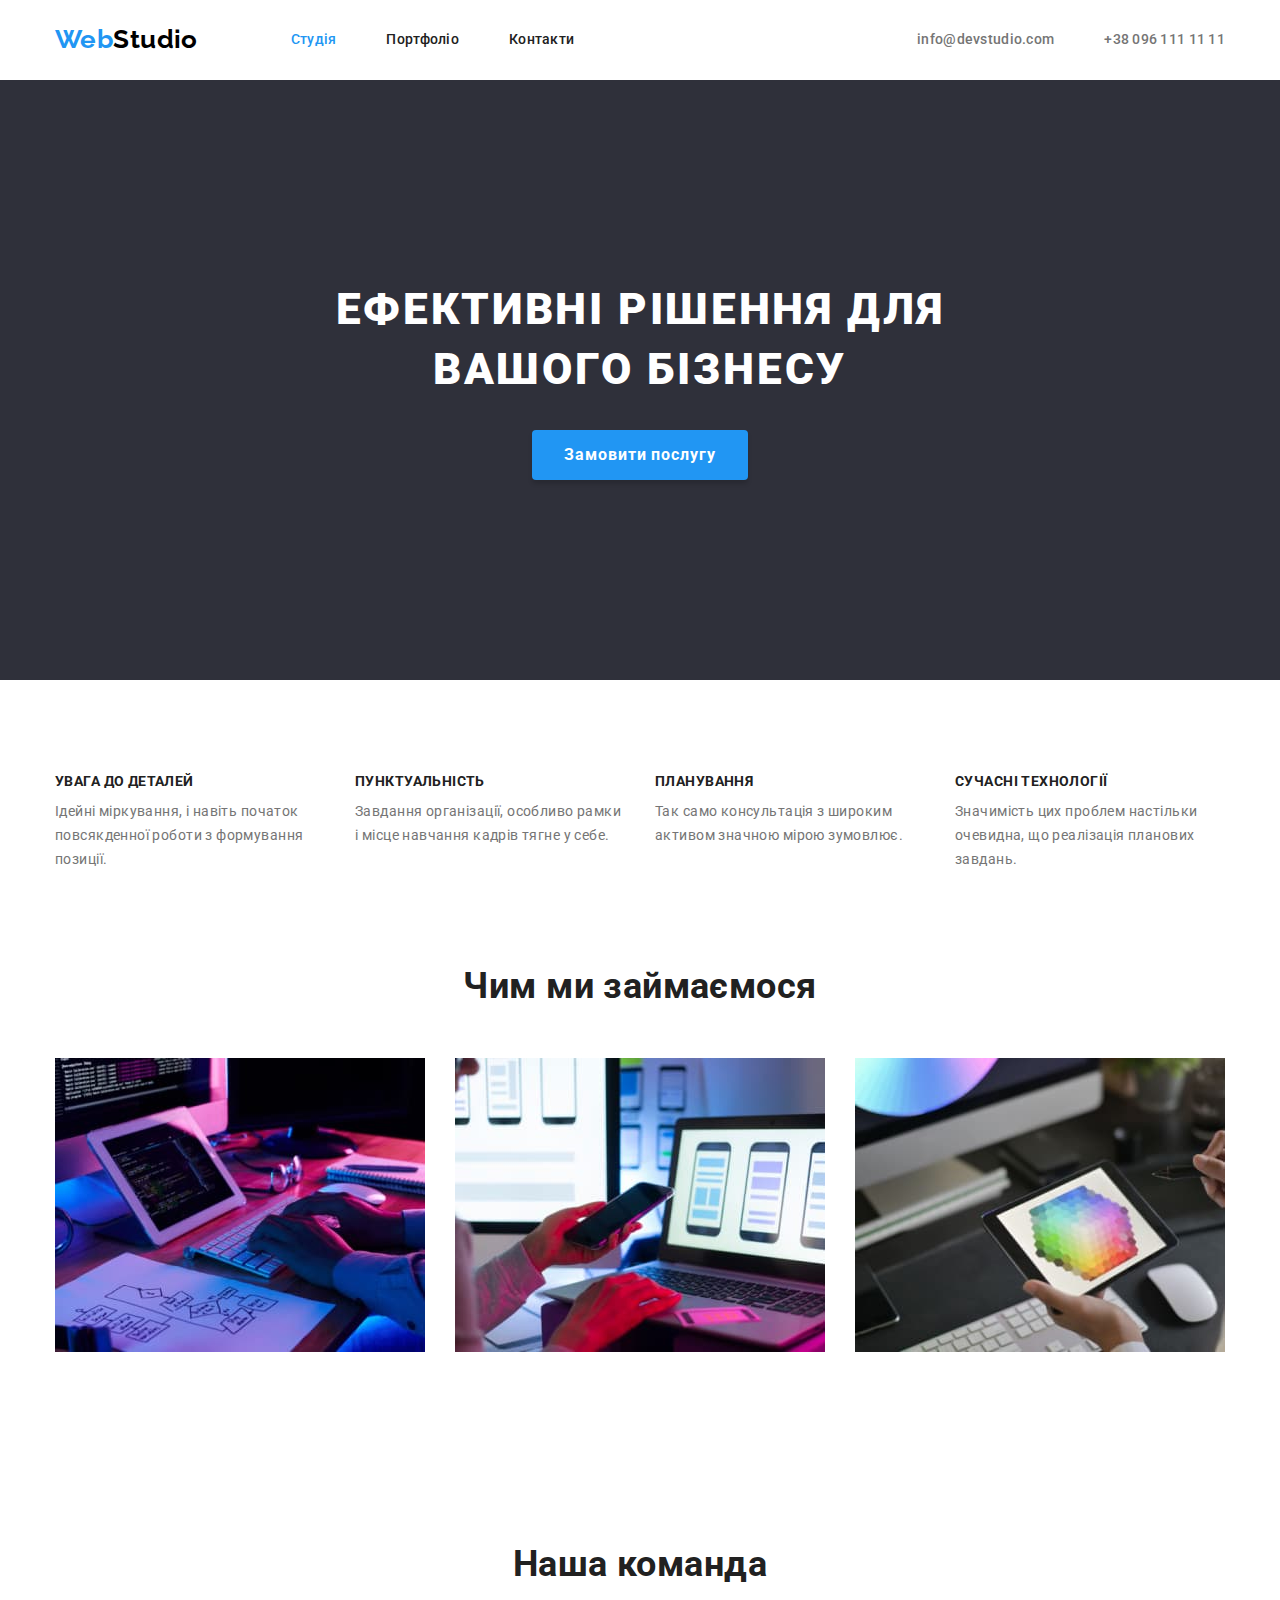
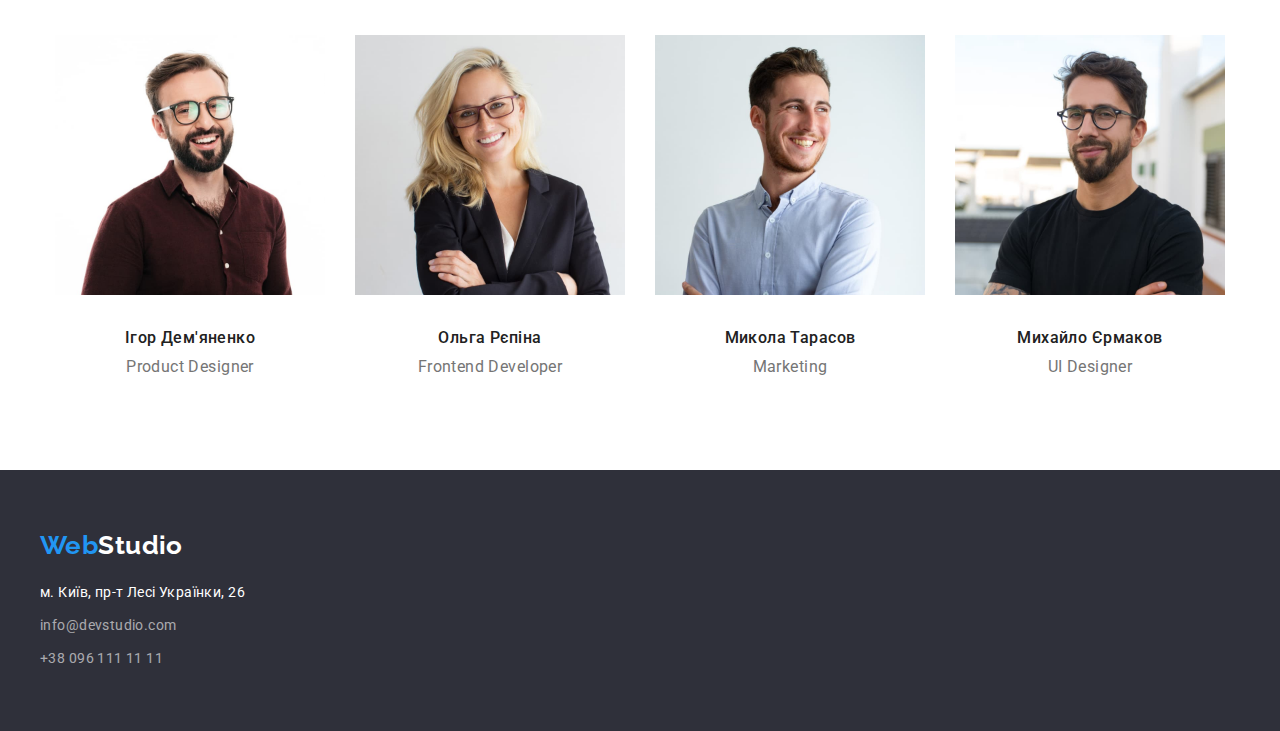
==== index.html @ 81488e93 "hw3" ====
<!DOCTYPE html>
<html lang="uk">
<head>
    <meta charset="UTF-8">
    <meta http-equiv="X-UA-Compatible" content="IE=edge">
    <meta name="viewport" content="width=device-width, initial-scale=1.0">
    <title>Web Studio</title>
    <link rel="preconnect" href="https://fonts.googleapis.com">
    <link rel="preconnect" href="https://fonts.gstatic.com" crossorigin>
    <link href="https://fonts.googleapis.com/css2?family=Raleway:wght@700&family=Roboto:wght@400;500;700;900&display=swap"
        rel="stylesheet">
    <link rel="stylesheet" href="https://cdnjs.cloudflare.com/ajax/libs/modern-normalize/1.1.0/modern-normalize.min.css">
    <link rel="stylesheet" href="./css/style.css">
</head>
<body>
    <header class="header">
        <div class="container main-nav">
            <nav class="nav">
                <a href="./index.html" class="logo link">Web<span class="logo-link">Studio</span></a>
                <ul class="header-list list">
                    <li class="item"><a href="" class="nav-links link link-active">Студія</a></li>
                    <li class="item"><a href="./portfolio.html" class="nav-links link">Портфоліо</a></li>
                    <li class="item"><a href="" class="nav-links link">Контакти</a></li>
                </ul>
            </nav>
            
            <ul class="site-contacts list">
                <li class="item"><a href="mailto:info@devstudio.com" class="nav-contact link">info@devstudio.com</a></li>
                <li class="item"><a href="tel:+380961111111" class="nav-contact link">+38 096 111 11 11</a></li>
            </ul>
        </div>
    </header>
    
    <main>
        <section class="banner">
            <div class="container main-banner">
                <h1 class="banner-title">Ефективні рішення для вашого бізнесу</h1>
                <button type="button" class="banner-btn">Замовити послугу</button>
            </div> 
        </section>

        <section class="features">
            <div class="container main-features">
                <h2 class="section-title visually-hidden">Особливості</h2>
                <ul class="features-list list">
                    <li class="item">
                        <h3 class="features-title">УВАГА ДО ДЕТАЛЕЙ</h3>
                        <p class="features-text">Ідейні міркування, і навіть початок повсякденної роботи з формування позиції.</p>
                    </li>
                    <li class="item">
                        <h3 class="features-title">ПУНКТУАЛЬНІСТЬ</h3>
                        <p class="features-text">Завдання організації, особливо рамки і місце навчання кадрів тягне у себе.</p>
                    </li>
                    <li class="item">
                        <h3 class="features-title">ПЛАНУВАННЯ</h3>
                        <p class="features-text">Так само консультація з широким активом значною мірою зумовлює.</p>
                    </li>
                    <li class="item">
                        <h3 class="features-title">СУЧАСНІ ТЕХНОЛОГІЇ</h3>
                        <p class="features-text">Значимість цих проблем настільки очевидна, що реалізація планових завдань.</p>
                    </li>
                </ul>
            </div>
        </section>

        <section class="wedoit">
            <div class="container wedoit-main ">
                <h2 class="section-title">Чим ми займаємося</h2>
                <ul class="wedoit-list list">
                    <li class="item">
                        <img class="wedoit-pic" src="./images/coding.jpg" alt="написання коду" width="370" height="294">
                    </li>
                    <li class="item">
                        <img class="wedoit-pic" src="./images/phone.jpg" alt="дівчина тримає телефон" width="370" height="294">
                    </li>
                    <li class="item">
                        <img class="wedoit-pic" src="./images/hexacolor.jpg" alt="вибір на планшеті кольорів" width="370" height="294">
                    </li>
                </ul>
            </div>
        </section>

        <section class="team">
            <div class="container main-team">
                <h2 class="section-title">Наша команда</h2>
                <ul class="team-list list">
                    <li class="item">
                        <img class="team-pic" src="./images/proddes.jpg" alt="Ігор Дем'яненко" width="270" height="260">
                        <h3 class="team-title">Ігор Дем'яненко</h3>
                        <p class="team-text">Product Designer</p>
                    </li>
                    <li class="item">
                        <img class="team-pic" src="./images/front.jpg" alt="Ольга Рєпіна" width="270" height="260">
                        <h3 class="team-title">Ольга Рєпіна</h3>
                        <p class="team-text">Frontend Developer</p>
                    </li>
                    <li class="item">
                        <img class="team-pic" src="./images/market.jpg" alt="Микола Тарасов" width="270" height="260">
                        <h3 class="team-title">Микола Тарасов</h3>
                        <p class="team-text">Marketing</p>
                    </li>
                    <li class="item">
                        <img class="team-pic" src="./images/uides.jpg" alt="Михайло Єрмаков" width="270" height="260">
                        <h3 class="team-title">Михайло Єрмаков</h3>
                        <p class="team-text">UI Designer</p>
                    </li>
                </ul>
            </div>
        </section>
    </main>

    <footer class="footer">
        <div class="container main-footer">
            <a href="./index.html" class="footer-logo link">Web<span class="footer-logo-link">Studio</span></a>
            <address class="footer-address">
                <a href="https://www.google.com/maps/place/Lesi+Ukrainky+Blvd,+26,+Kyiv,+02000/@50.4265841,30.5361971,17z/data=!3m1!4b1!4m5!3m4!1s0x40d4cf0e033ecbe9:0x57a4dffefec77da0!8m2!3d50.4265807!4d30.5383858"
                    class="footer-map" target="_blank" rel="noreferrer noopener">м. Київ, пр-т Лесі Українки, 26</a>
                <ul class="footer-list list">
                    <li><a class="footer-contact link phone" href="mailto:info@devstudio.com">info@devstudio.com</a></li>
                    <li><a class="footer-contact link" href="tel:+380961111111">+38 096 111 11 11</a></li>
                </ul>
            </address>
        </div>
    </footer>
</body>
</html>
---- css/style.css ----
html {
    box-sizing: border-box;
}

*, *::after, *::before {
    box-sizing: inherit;
}

body {
    font-family: 'Roboto', sans-serif;
    background-color: var(--main-bg);
    color: var(--text-black);
    font-size: 14px;
    letter-spacing: 0.03em;
}

:root {
    --text-black: #212121;
    --text-gray: #757575;
    --hover-blue: #2196F3;
    --title-white: #ffffff;
    --logo-black: #000000;
    --main-bg: #ffffff;
    --banner-bg: #2F303A;
    --button-bg: #F5F4FA;
    --btn-active: #188CE8;
}

.list {
    list-style: none;
    margin: 0;
    padding: 0;
}

.link {
    text-decoration: none;
}

.section-title {
    font-size: 36px;
    line-height: 1.17;
    text-align: center;

    margin-top: 0;
    margin-bottom: 50px;
}

.container {
    width: 1200px;
    padding: 0 15px;
    margin: 0 auto;

    /* outline: 1px solid tomato; */
}

/* -HEADER- */

.header {
    background-color: var(--main-bg);
}

.main-nav,
.nav {
    display: flex;
    align-items: center;
}

.logo {
    display: flex;

    font-family: 'Raleway', sans-serif;
    font-weight: 700;
    font-size: 26px;
    line-height: 1.2;
    color: var(--hover-blue);
}

.logo-link {
    font-family: 'Raleway', sans-serif;
    font-weight: 700;
    font-size: 26px;
    line-height: 1.2;
    color: var(--logo-black);
}

.header-list {
    display: flex;
    margin-left: 93px;
}

.header-list .item + .item {
    margin-left: 50px;
}

.nav-links {
    display: block;
    padding: 32px 0;

    color: var(--text-black);
    font-weight: 500;
    line-height: 1.14;
    letter-spacing: 0.02em;
}

.site-contacts {
    display: flex;
    margin-left: auto;
}

.site-contacts .item + .item {
    margin-left: 50px;
}

.nav-contact {
    display: block;
    padding: 32px 0;

    font-weight: 500;
    line-height: 1.14;
    letter-spacing: 0.02em;
    color: var(--text-gray);
}

.nav-links:hover,
.nav-links:focus,
.nav-contact:hover,
.nav-contact:focus {
    color: var(--hover-blue);
}

.link-active {
    color: var(--hover-blue);
}

/* BANNER */

.main-banner {
    margin-bottom: 94px;
    padding: 200px 0;
}

.banner {
    background-color: var(--banner-bg);
}

.banner-title {
    max-width: 696px;
    margin: 0 auto 30px;
    text-align: center;
    
    font-weight: 900;
    font-size: 44px;
    line-height: 1.36;
    letter-spacing: 0.06em;
    text-transform: uppercase;
    color: var(--title-white);
}

.banner-btn {
    display: block;
    margin: 0 auto;
    padding: 10px 32px;

    font-family: inherit;
    font-weight: 700;
    font-size: 16px;
    line-height: 1.88;
    align-items: center;
    letter-spacing: 0.06em;
    color: var(--title-white);

    background: var(--hover-blue);
    box-shadow: 0px 4px 4px rgba(0, 0, 0, 0.15);
    border-radius: 4px;
    cursor: pointer;
    border: 0;
}

.banner-btn:hover,
.banner-btn:focus {
    background-color: var(--btn-active) ;
}

/* FEAUTURES */

.visually-hidden {
    position: absolute;
    width: 1px;
    height: 1px;
    margin: -1px;
    border: 0;
    padding: 0;

    white-space: nowrap;
    clip-path: inset(100%);
    clip: rect(0 0 0 0);
    overflow: hidden;
}

.main-features {
    margin-bottom: 94px;
}

.features-list {
    display: flex;
    flex-wrap: wrap;
    margin: -15px;
}

.features-list .item {
    width: 270px;
    margin: 15px;
}

.features-title {
    font-size: 14px;
    line-height: 1.14;
    text-transform: uppercase;

    margin-top: 0;
    margin-bottom: 10px;
}

.features-text {
    line-height: 1.71;
    color: var(--text-gray);

    margin-top: 0;
    margin-bottom: 0;
}

/* WEDOIT */

.wedoit-main {
    margin-bottom: 94px;
}

.wedoit-title {
    font-size: 36px;
    line-height: 1.17;
    text-align: center;
}

.wedoit-list {
    display: flex;
    flex-wrap: wrap;
    margin: -15px;
}

.wedoit-list .item {
    margin: 15px;
}

/* TEAM */

.main-team {
    text-align: center;
    padding-bottom: 94px;
}

.main-team .section-title {
    padding-top: 94px;
}

.team-pic {
    margin-bottom: 30px;
}

.team-title {
    font-weight: 500;
    font-size: 16px;
    line-height: 1.19;

    margin-top: 0;
    margin-bottom: 10px;
}

.team-text {
    font-size: 16px;
    line-height: 1.19;
    color: var(--text-gray);

    margin-top: 0;
    margin-bottom: 0;
}

.team-list {
    display: flex;
    flex-wrap: wrap;
    margin: -15px;
}

.team-list .item {
    margin: 15px;
}

/* FOOTER */

.main-footer {
    padding: 60px 0;
}

.footer {
    background-color: var(--banner-bg);
}

.footer-logo {
    display: block;
    margin-bottom: 20px;
    width: 231px;

    font-family: 'Raleway', sans-serif;
    font-weight: 700;
    font-size: 26px;
    line-height: 1.19;
    color: var(--hover-blue);
}

.footer-address {
    width: 231px;
}

.footer-logo-link {  
    font-family: 'Raleway', sans-serif;
    font-weight: 700;
    font-size: 26px;
    line-height: 1.2;
    color: var(--title-white);
}

.footer-map {
    display: block;
    margin-bottom: 9px;

    font-style: normal;
    line-height: 1.71;
    color: var(--title-white);
    text-decoration: none;
}

.footer-contact {
    display: block;

    font-style: normal;
    line-height: 1.71;
    color: rgba(255, 255, 255, 0.6);
}

.footer-list .phone {
    margin-bottom: 9px;
}

.footer-contact:hover,
.footer-contact:focus {
    color: var(--hover-blue);
}

/* PORTFOLIOFILTERS */

.main-filters {
    padding: 94px 0;
}

.filters-btn {
    background-color: var(--button-bg);
    border-radius: 4px;
    cursor: pointer;
    border: 0;

    font-family: inherit;
    font-weight: 500;
    font-size: 16px;
    line-height: 1.62;
    text-align: center;
    color: var(--text-black);

    padding: 6px 25px;
}

.filters-list .item + .item {
    margin-left: 8px;
}

.filters-list {
    display: flex;
    justify-content: center;
    margin-bottom: 34px;
}


.filters-btn:hover,
.filters-btn:focus {
    background: var(--hover-blue);    
    box-shadow: 0px 3px 1px rgba(0, 0, 0, 0.1), 0px 1px 2px rgba(0, 0, 0, 0.08), 0px 2px 2px rgba(0, 0, 0, 0.12);
    border-radius: 4px;
    color: var(--title-white);
}

.btn-active {
    background: var(--hover-blue);
    box-shadow: 0px 3px 1px rgba(0, 0, 0, 0.1), 0px 1px 2px rgba(0, 0, 0, 0.08), 0px 2px 2px rgba(0, 0, 0, 0.12);
    border-radius: 4px;
    color: var(--title-white);
}

/* PORTFOLIOPROJECTS */

.projects-list {
    display: flex;
    flex-wrap: wrap;
    margin: -15px;
}

.projects-list .item {
    margin: 15px;
}

.projects-pic {
    margin-bottom: 20px;
}

.projects-title {
    margin-top: 0;
    margin-bottom: 4px;
    padding: 0 24px;

    font-size: 18px;
    line-height: 2;
    letter-spacing: 0.06em; 
}

 .projects-text {
    margin-top: 0;
    margin-bottom: 20px;
    padding: 0 24px;

    font-size: 16px;
    line-height: 1.88;
    color: var(--text-gray);   
 }
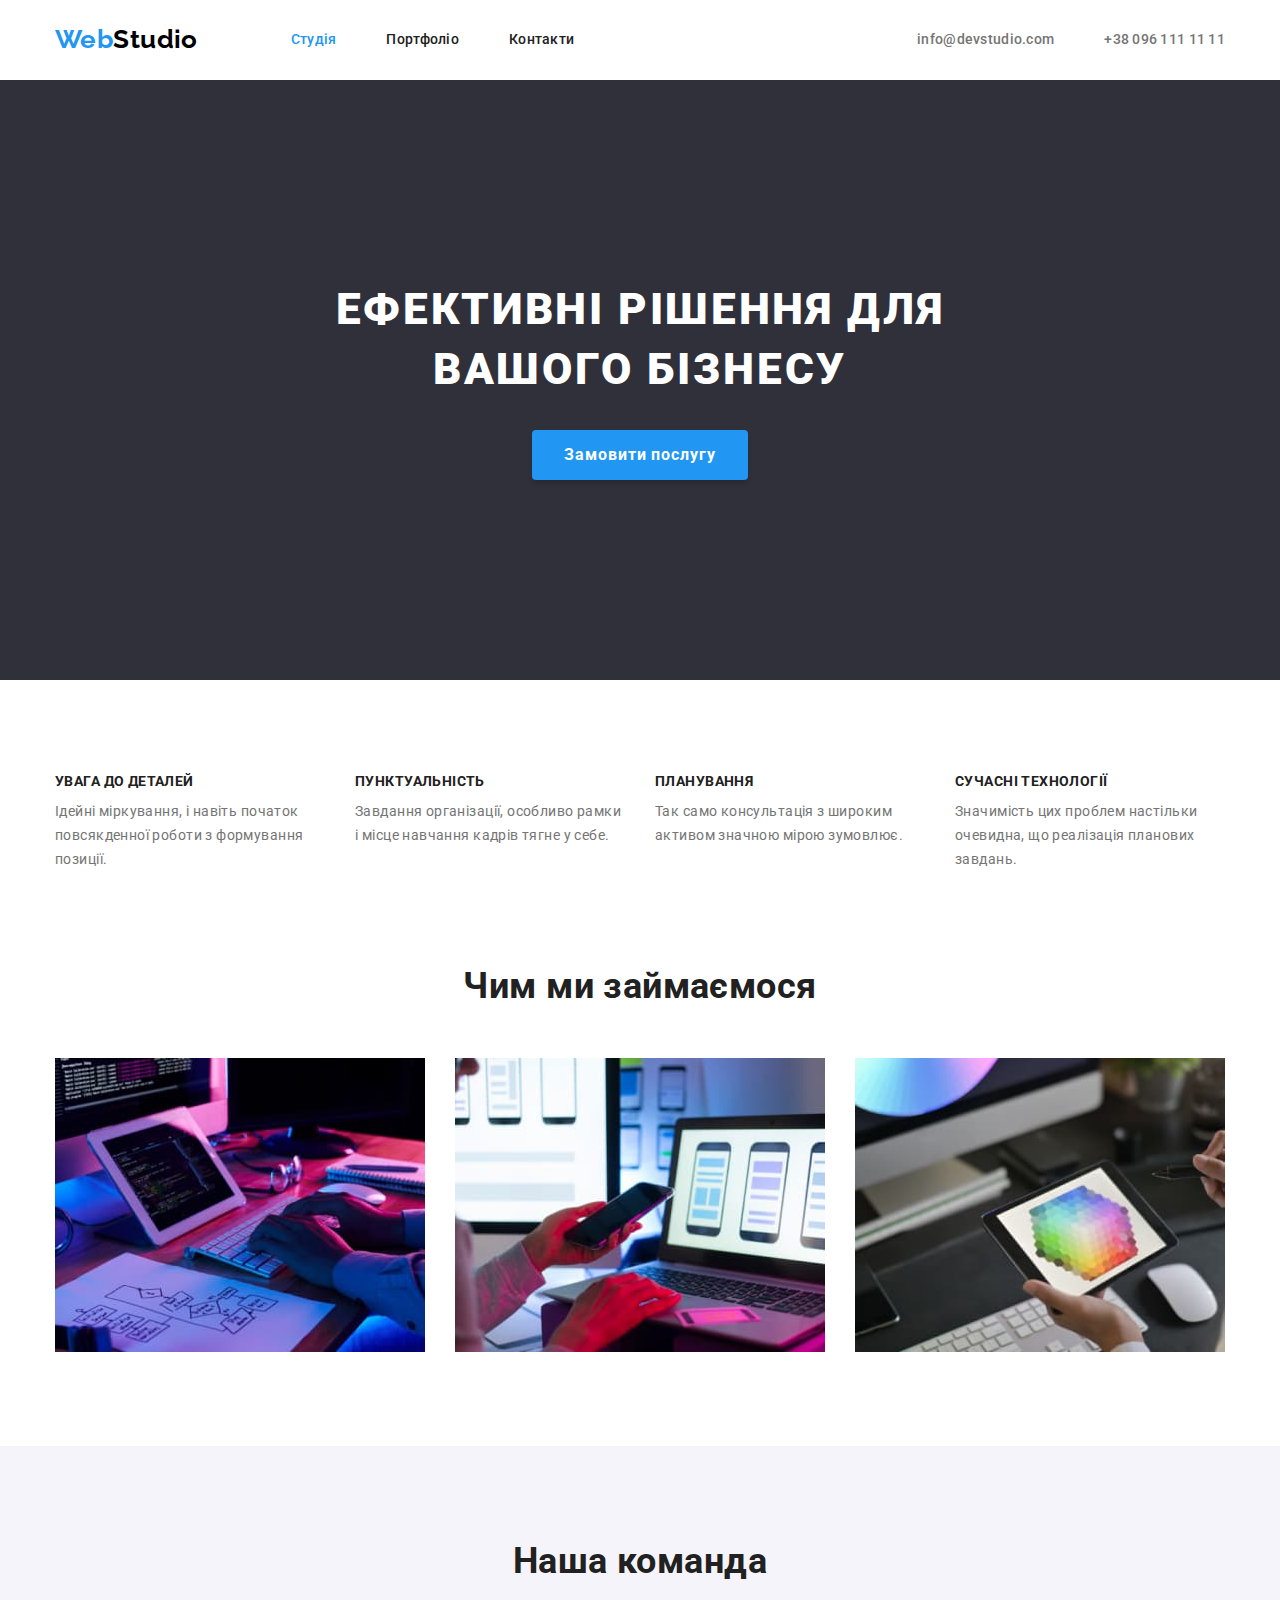
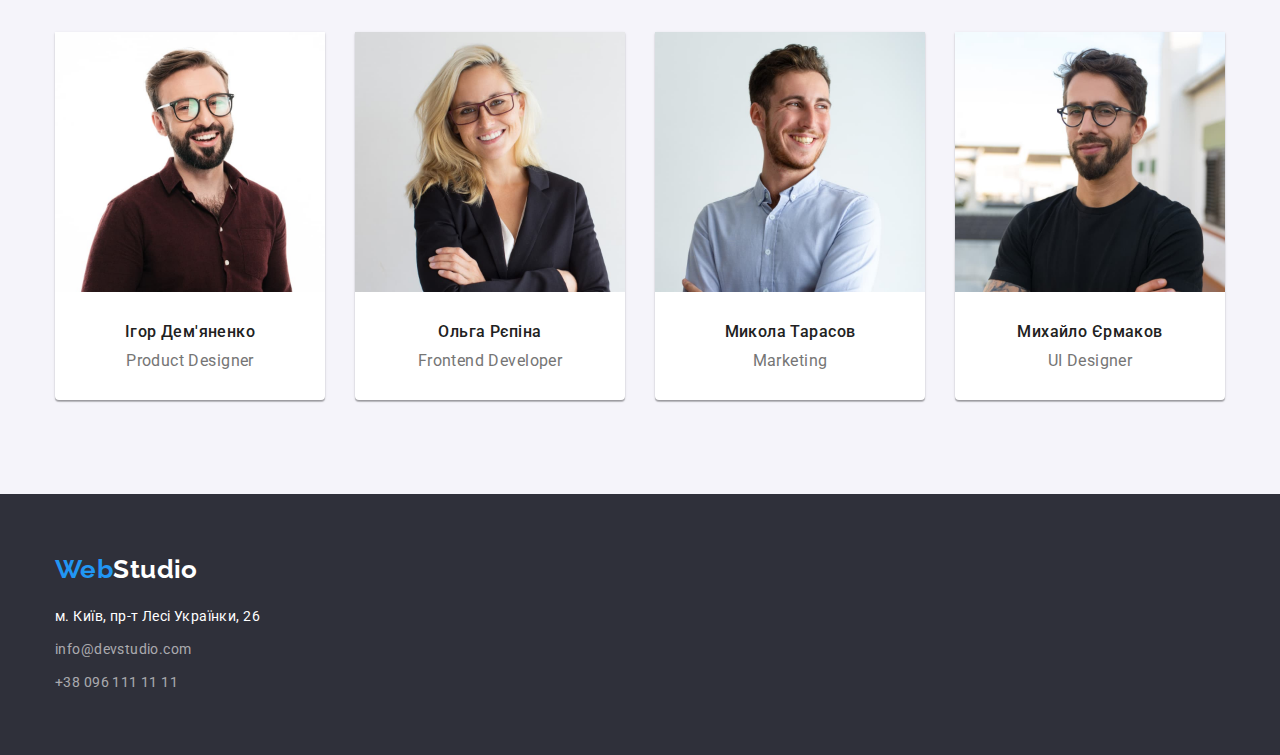
==== commit 4f0289b6: "hw2changes" ====
--- a/index.html
+++ b/index.html
@@ -32,15 +32,15 @@
     </header>
     
     <main>
-        <section class="banner">
-            <div class="container main-banner">
+        <section class="banner section">
+            <div class="container">
                 <h1 class="banner-title">Ефективні рішення для вашого бізнесу</h1>
                 <button type="button" class="banner-btn">Замовити послугу</button>
             </div> 
         </section>
 
-        <section class="features">
-            <div class="container main-features">
+        <section class="features section">
+            <div class="container">
                 <h2 class="section-title visually-hidden">Особливості</h2>
                 <ul class="features-list list">
                     <li class="item">
@@ -64,7 +64,7 @@
         </section>
 
         <section class="wedoit">
-            <div class="container wedoit-main ">
+            <div class="container">
                 <h2 class="section-title">Чим ми займаємося</h2>
                 <ul class="wedoit-list list">
                     <li class="item">
@@ -80,29 +80,37 @@
             </div>
         </section>
 
-        <section class="team">
-            <div class="container main-team">
+        <section class="team section">
+            <div class="container">
                 <h2 class="section-title">Наша команда</h2>
                 <ul class="team-list list">
                     <li class="item">
                         <img class="team-pic" src="./images/proddes.jpg" alt="Ігор Дем'яненко" width="270" height="260">
-                        <h3 class="team-title">Ігор Дем'яненко</h3>
-                        <p class="team-text">Product Designer</p>
+                        <div class="team-info">
+                            <h3 class="team-title">Ігор Дем'яненко</h3>
+                            <p class="team-text">Product Designer</p>
+                        </div>
                     </li>
                     <li class="item">
                         <img class="team-pic" src="./images/front.jpg" alt="Ольга Рєпіна" width="270" height="260">
-                        <h3 class="team-title">Ольга Рєпіна</h3>
-                        <p class="team-text">Frontend Developer</p>
+                        <div class="team-info">
+                            <h3 class="team-title">Ольга Рєпіна</h3>
+                            <p class="team-text">Frontend Developer</p>
+                        </div>
                     </li>
                     <li class="item">
                         <img class="team-pic" src="./images/market.jpg" alt="Микола Тарасов" width="270" height="260">
-                        <h3 class="team-title">Микола Тарасов</h3>
-                        <p class="team-text">Marketing</p>
+                        <div class="team-info">
+                            <h3 class="team-title">Микола Тарасов</h3>
+                            <p class="team-text">Marketing</p>
+                        </div>
                     </li>
                     <li class="item">
                         <img class="team-pic" src="./images/uides.jpg" alt="Михайло Єрмаков" width="270" height="260">
-                        <h3 class="team-title">Михайло Єрмаков</h3>
-                        <p class="team-text">UI Designer</p>
+                        <div class="team-info">
+                            <h3 class="team-title">Михайло Єрмаков</h3>
+                            <p class="team-text">UI Designer</p>
+                        </div>                 
                     </li>
                 </ul>
             </div>
@@ -110,12 +118,12 @@
     </main>
 
     <footer class="footer">
-        <div class="container main-footer">
+        <div class="container">
             <a href="./index.html" class="footer-logo link">Web<span class="footer-logo-link">Studio</span></a>
             <address class="footer-address">
-                <a href="https://www.google.com/maps/place/Lesi+Ukrainky+Blvd,+26,+Kyiv,+02000/@50.4265841,30.5361971,17z/data=!3m1!4b1!4m5!3m4!1s0x40d4cf0e033ecbe9:0x57a4dffefec77da0!8m2!3d50.4265807!4d30.5383858"
-                    class="footer-map" target="_blank" rel="noreferrer noopener">м. Київ, пр-т Лесі Українки, 26</a>
                 <ul class="footer-list list">
+                    <li><a href="https://www.google.com/maps/place/Lesi+Ukrainky+Blvd,+26,+Kyiv,+02000/@50.4265841,30.5361971,17z/data=!3m1!4b1!4m5!3m4!1s0x40d4cf0e033ecbe9:0x57a4dffefec77da0!8m2!3d50.4265807!4d30.5383858"
+                        class="footer-map" target="_blank" rel="noreferrer noopener">м. Київ, пр-т Лесі Українки, 26</a></li>
                     <li><a class="footer-contact link phone" href="mailto:info@devstudio.com">info@devstudio.com</a></li>
                     <li><a class="footer-contact link" href="tel:+380961111111">+38 096 111 11 11</a></li>
                 </ul>
--- a/css/style.css
+++ b/css/style.css
@@ -24,6 +24,7 @@
     --banner-bg: #2F303A;
     --button-bg: #F5F4FA;
     --btn-active: #188CE8;
+    --projects-border: #EEEEEE;
 }
 
 .list {
@@ -49,8 +50,10 @@
     width: 1200px;
     padding: 0 15px;
     margin: 0 auto;
-
-    /* outline: 1px solid tomato; */
+}
+
+.section {
+    padding: 94px 0;
 }
 
 /* -HEADER- */
@@ -134,12 +137,9 @@
 
 /* BANNER */
 
-.main-banner {
-    margin-bottom: 94px;
+.banner {
     padding: 200px 0;
-}
-
-.banner {
+
     background-color: var(--banner-bg);
 }
 
@@ -197,10 +197,6 @@
     overflow: hidden;
 }
 
-.main-features {
-    margin-bottom: 94px;
-}
-
 .features-list {
     display: flex;
     flex-wrap: wrap;
@@ -231,8 +227,8 @@
 
 /* WEDOIT */
 
-.wedoit-main {
-    margin-bottom: 94px;
+.wedoit {
+    padding-bottom: 94px;
 }
 
 .wedoit-title {
@@ -251,7 +247,17 @@
     margin: 15px;
 }
 
+.wedoit-pic {
+    display: block;
+}
+
 /* TEAM */
+
+.team {
+text-align: center;
+
+    background-color: var(--button-bg);
+}
 
 .main-team {
     text-align: center;
@@ -264,6 +270,12 @@
 
 .team-pic {
     margin-bottom: 30px;
+
+    display: block;
+}
+
+.team-info {
+    padding-bottom: 30px;
 }
 
 .team-title {
@@ -276,12 +288,12 @@
 }
 
 .team-text {
+    margin-top: 0;
+    margin-bottom: 0;
+    
     font-size: 16px;
     line-height: 1.19;
-    color: var(--text-gray);
-
-    margin-top: 0;
-    margin-bottom: 0;
+    color: var(--text-gray);    
 }
 
 .team-list {
@@ -292,22 +304,23 @@
 
 .team-list .item {
     margin: 15px;
+
+    background-color: var(--title-white);    
+    box-shadow: 0px 1px 3px rgba(0, 0, 0, 0.12), 0px 1px 1px rgba(0, 0, 0, 0.14), 0px 2px 1px rgba(0, 0, 0, 0.2);
+    border-radius: 0px 0px 4px 4px;
 }
 
 /* FOOTER */
-
-.main-footer {
-    padding: 60px 0;
-}
 
 .footer {
     background-color: var(--banner-bg);
+    padding: 60px 0;
 }
 
 .footer-logo {
     display: block;
     margin-bottom: 20px;
-    width: 231px;
+
 
     font-family: 'Raleway', sans-serif;
     font-weight: 700;
@@ -316,10 +329,6 @@
     color: var(--hover-blue);
 }
 
-.footer-address {
-    width: 231px;
-}
-
 .footer-logo-link {  
     font-family: 'Raleway', sans-serif;
     font-weight: 700;
@@ -356,10 +365,6 @@
 }
 
 /* PORTFOLIOFILTERS */
-
-.main-filters {
-    padding: 94px 0;
-}
 
 .filters-btn {
     background-color: var(--button-bg);
@@ -384,7 +389,7 @@
 .filters-list {
     display: flex;
     justify-content: center;
-    margin-bottom: 34px;
+    margin-bottom: 50px;
 }
 
 
@@ -405,6 +410,10 @@
 
 /* PORTFOLIOPROJECTS */
 
+.header-bottomline {
+    border-bottom: 1px solid var(--projects-border);
+}
+
 .projects-list {
     display: flex;
     flex-wrap: wrap;
@@ -415,14 +424,20 @@
     margin: 15px;
 }
 
+.projects-info {
+    padding: 20px 24px;
+    border-left: 1px solid var(--projects-border);
+    border-bottom: 1px solid var(--projects-border);
+    border-right: 1px solid var(--projects-border);
+}
+
 .projects-pic {
-    margin-bottom: 20px;
+    display: block;
 }
 
 .projects-title {
     margin-top: 0;
     margin-bottom: 4px;
-    padding: 0 24px;
 
     font-size: 18px;
     line-height: 2;
@@ -430,9 +445,7 @@
 }
 
  .projects-text {
-    margin-top: 0;
-    margin-bottom: 20px;
-    padding: 0 24px;
+    margin: 0;
 
     font-size: 16px;
     line-height: 1.88;
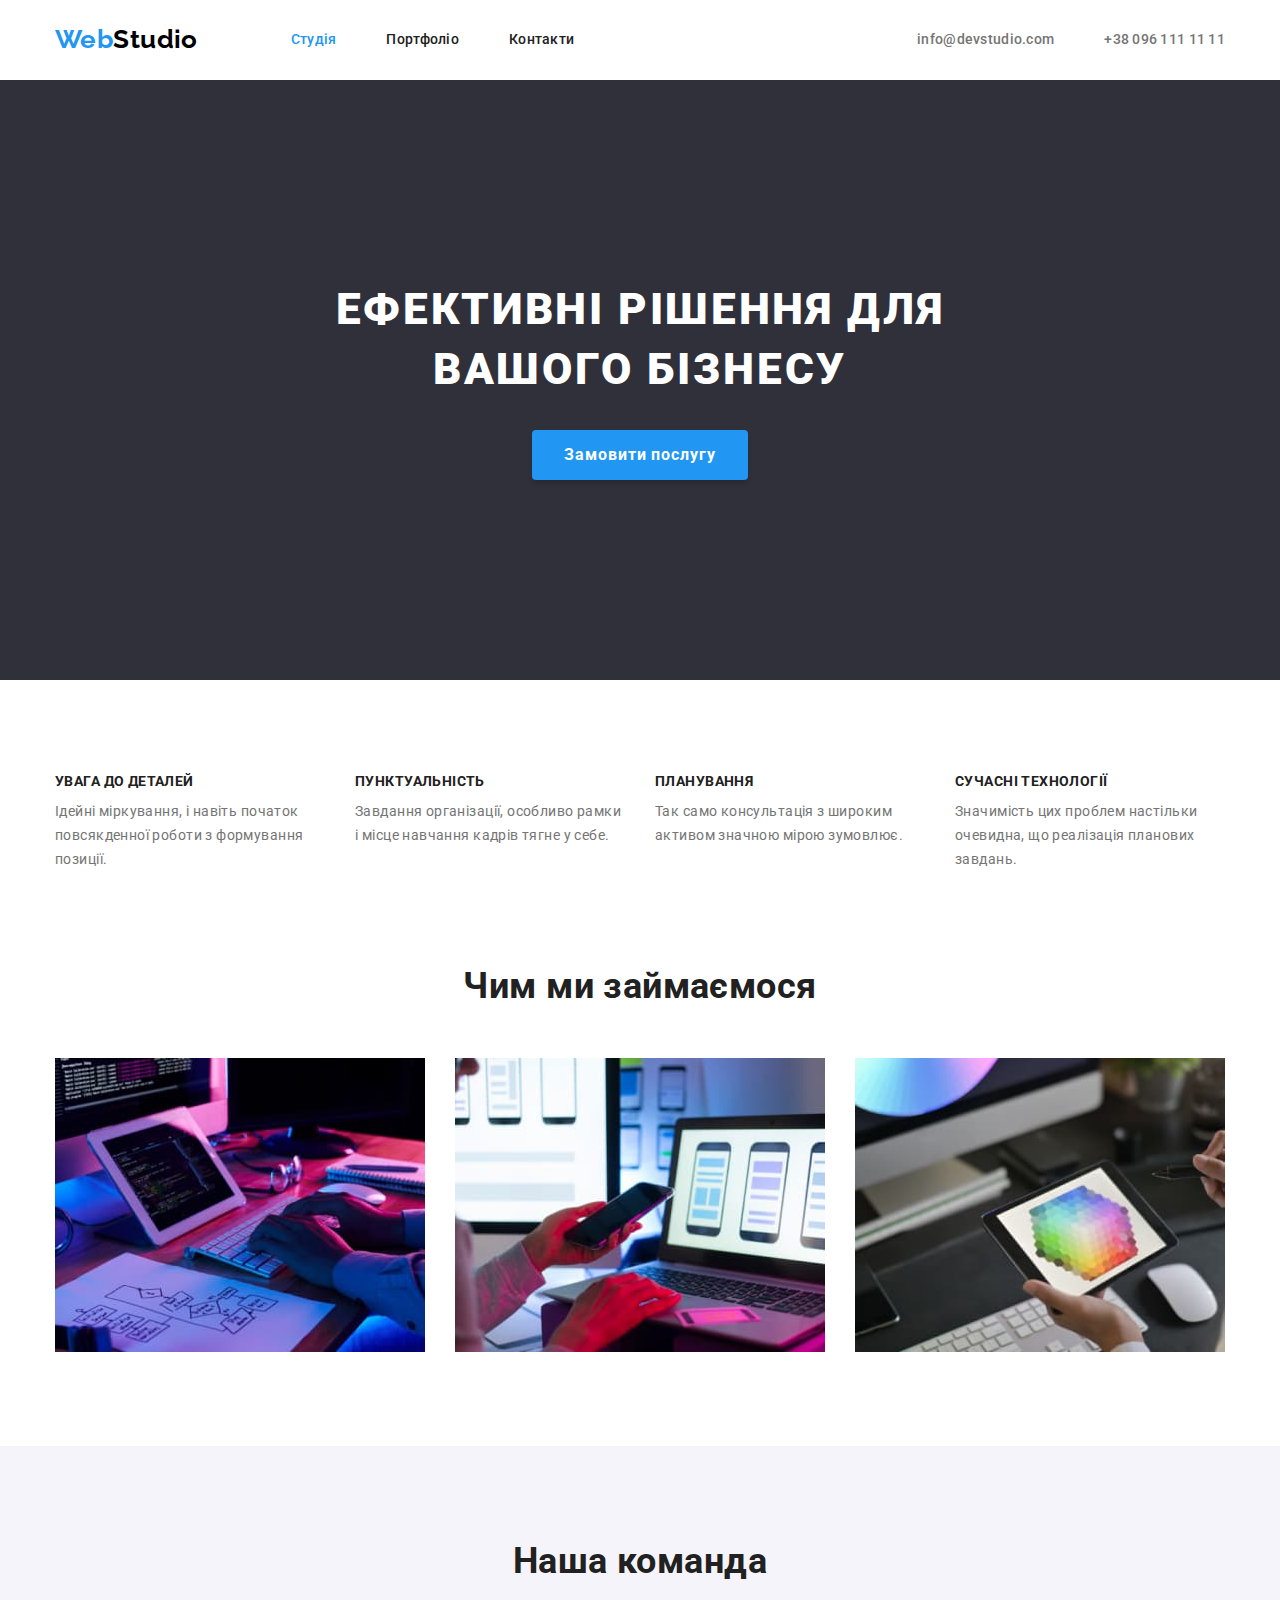
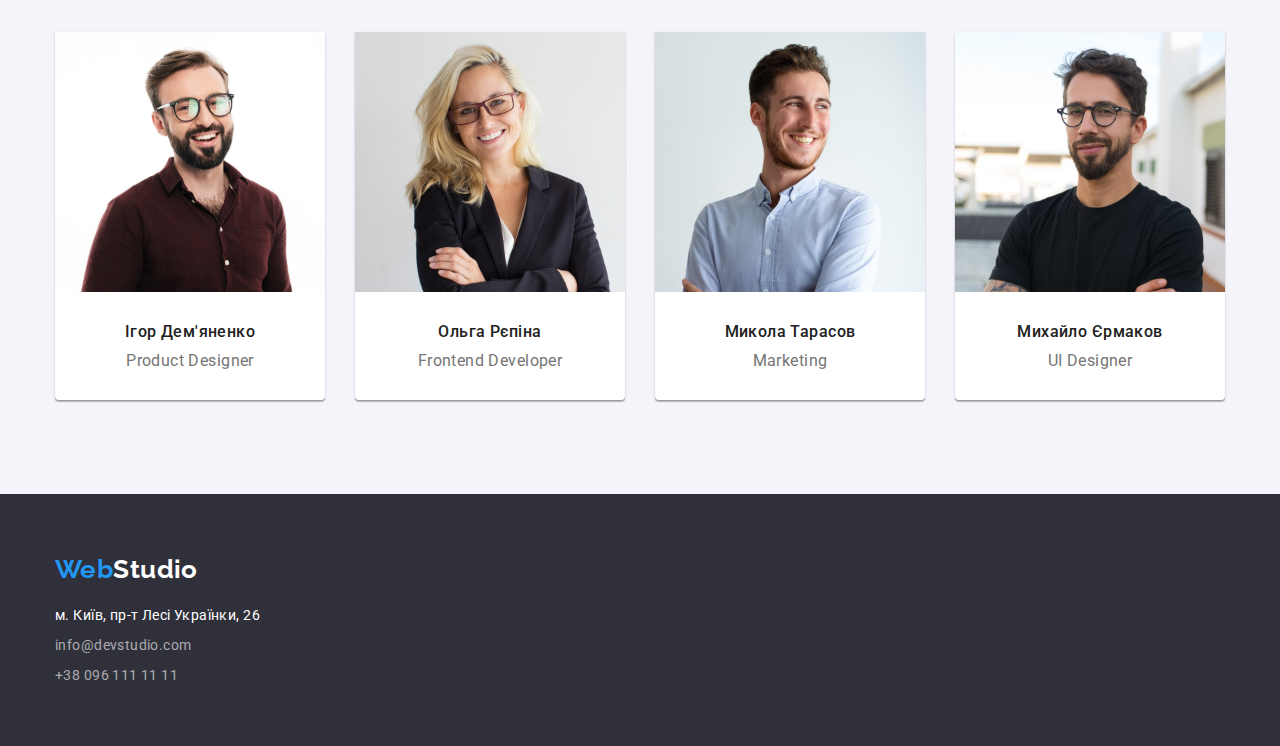
==== commit 17337999: "hw3changes" ====
--- a/index.html
+++ b/index.html
@@ -122,10 +122,10 @@
             <a href="./index.html" class="footer-logo link">Web<span class="footer-logo-link">Studio</span></a>
             <address class="footer-address">
                 <ul class="footer-list list">
-                    <li><a href="https://www.google.com/maps/place/Lesi+Ukrainky+Blvd,+26,+Kyiv,+02000/@50.4265841,30.5361971,17z/data=!3m1!4b1!4m5!3m4!1s0x40d4cf0e033ecbe9:0x57a4dffefec77da0!8m2!3d50.4265807!4d30.5383858"
+                    <li class="item"><a href="https://www.google.com/maps/place/Lesi+Ukrainky+Blvd,+26,+Kyiv,+02000/@50.4265841,30.5361971,17z/data=!3m1!4b1!4m5!3m4!1s0x40d4cf0e033ecbe9:0x57a4dffefec77da0!8m2!3d50.4265807!4d30.5383858"
                         class="footer-map" target="_blank" rel="noreferrer noopener">м. Київ, пр-т Лесі Українки, 26</a></li>
-                    <li><a class="footer-contact link phone" href="mailto:info@devstudio.com">info@devstudio.com</a></li>
-                    <li><a class="footer-contact link" href="tel:+380961111111">+38 096 111 11 11</a></li>
+                    <li class="item"><a class="footer-contact link" href="mailto:info@devstudio.com">info@devstudio.com</a></li>
+                    <li class="item"><a class="footer-contact link" href="tel:+380961111111">+38 096 111 11 11</a></li>
                 </ul>
             </address>
         </div>
--- a/css/style.css
+++ b/css/style.css
@@ -38,12 +38,12 @@
 }
 
 .section-title {
+    margin-top: 0;
+    margin-bottom: 50px;
+
     font-size: 36px;
     line-height: 1.17;
     text-align: center;
-
-    margin-top: 0;
-    margin-bottom: 50px;
 }
 
 .container {
@@ -254,7 +254,7 @@
 /* TEAM */
 
 .team {
-text-align: center;
+    text-align: center;
 
     background-color: var(--button-bg);
 }
@@ -269,13 +269,11 @@
 }
 
 .team-pic {
-    margin-bottom: 30px;
-
     display: block;
 }
 
 .team-info {
-    padding-bottom: 30px;
+    padding: 30px 0;
 }
 
 .team-title {
@@ -337,12 +335,16 @@
     color: var(--title-white);
 }
 
+.footer-list .item + .item {
+    margin-top: 9px;
+}
+
 .footer-map {
     display: block;
     margin-bottom: 9px;
 
     font-style: normal;
-    line-height: 1.71;
+    line-height: 1.5;
     color: var(--title-white);
     text-decoration: none;
 }
@@ -351,12 +353,8 @@
     display: block;
 
     font-style: normal;
-    line-height: 1.71;
+    line-height: 1.5;
     color: rgba(255, 255, 255, 0.6);
-}
-
-.footer-list .phone {
-    margin-bottom: 9px;
 }
 
 .footer-contact:hover,
